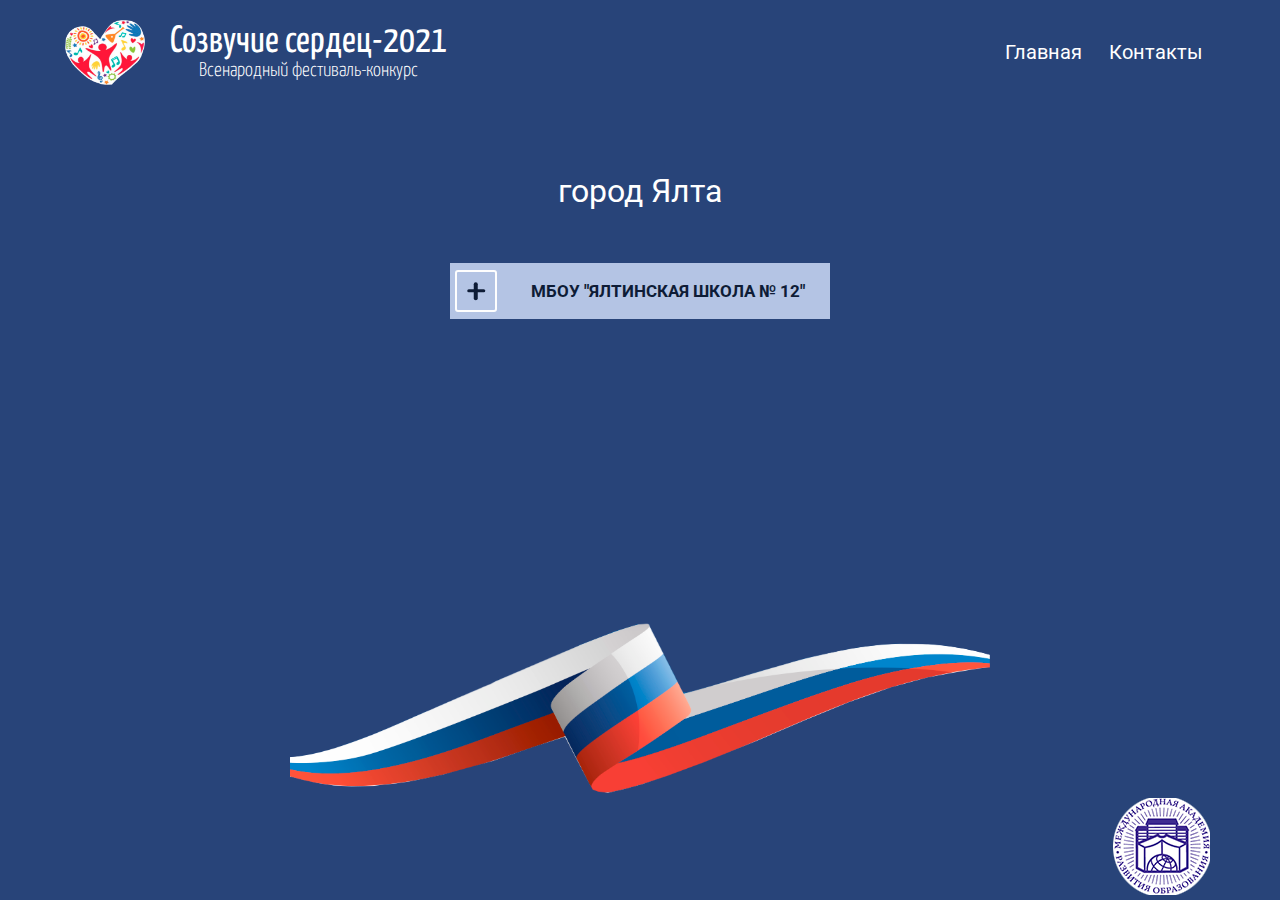
==== g-yalta.html @ 9bde896f "Add files via upload" ====
<!DOCTYPE html>
<html>
 <head>
  <meta charset="utf-8">
  <title>Созвучие сердец-2021</title>
  <meta name="viewport" content="width=device-width, initial-scale=1" />
  <link rel="preconnect" href="https://fonts.gstatic.com">
  <link href="https://fonts.googleapis.com/css2?family=Roboto:wght@100;300;400;500;700;900&display=swap" rel="stylesheet">
  <link rel="preconnect" href="https://fonts.gstatic.com">
<link href="https://fonts.googleapis.com/css2?family=Candal&family=Yanone+Kaffeesatz:wght@200;300;400;500;600;700&display=swap" rel="stylesheet">
  <link rel="stylesheet" href="https://stackpath.bootstrapcdn.com/font-awesome/4.7.0/css/font-awesome.min.css" integrity="sha384-wvfXpqpZZVQGK6TAh5PVlGOfQNHSoD2xbE+QkPxCAFlNEevoEH3Sl0sibVcOQVnN" crossorigin="anonymous">
  <link rel="stylesheet" type="text/css" href="css/style.css">
  <link rel="stylesheet" type="text/css" href="jquery.fancybox.min.css">
</head>
<body>
  <div class="wrapper">
 	<header class="header">
     <div class="container">
      <div class="header-wrap">
        <div class="logo-wrap">
         <img src="img/logo.png" alt="">
         <div class="logo-text">
           <h1 class="title">Созвучие сердец-2021</h1>
           <h2 class="subtitle">Всенародный фестиваль-конкурс</h2>
         </div>
       </div>
       <div class="menu">
         <a href="one-str.html" class="menu-link">Главная</a>
         <a href="" class="menu-link">Контакты</a>
       </div>
      </div>
     </div> 
    </header>
    <div class="content">
      <div class="container">
        <div class="content-wrap">
          <p class="name-str">город Ялта</p>
          <div class="name-list-row">
            
            <div class="accordion">
              <div class="accordion-item">
                  <a href="#" class="heading">
                    <div class="icon"></div>
                    <div class="title-acr">МБОУ "Ялтинская школа № 12"</div>
                  </a>
                  <div class="content-acr">
                    <li><a data-fancybox href="https://www.youtube.com/watch?v=21g_DPwdNWM">Владислава Иванова</a></li> 
                  </div>
              </div>
          </div>

          </div>
        </div>
      </div>
    </div>
    </div> 
    <footer class="footer">
      <div class="container">
        <div class="footer-wrap">
          <div class="footer-img">
            <img class="flag-footer" src="img/flag.png" alt="">
          </div>
        <div class="footer-comp">
          <img src="img/comp-1.png" alt="">
        </div>
        </div>
      </div>
    </footer>
     <script src='https://code.jquery.com/jquery-2.2.4.min.js'></script>
    <script src="https://code.jquery.com/jquery-3.4.1.min.js"></script>
  <script src="jquery.fancybox.min.js"></script>
   
    <script src="app.js"></script> 

   
</body>
</html>
---- css/style.css ----
/*Обнуление*/
*{padding: 0;margin: 0;border: 0;}
*,*:before,*:after{-moz-box-sizing: border-box;-webkit-box-sizing: border-box;box-sizing: border-box;}
:focus,:active{outline: none;}
a:focus,a:active{outline: none;}
nav,footer,header,aside{display: block;}
html,body{height:100%;width:100%;font-size:100%;line-height:1;font-size:14px;-ms-text-size-adjust:100%;-moz-text-size-adjust:100%;-webkit-text-size-adjust:100%;}
input,button,textarea{font-family:inherit;}
input::-ms-clear{display: none;}
button{cursor: pointer;}
button::-moz-focus-inner {padding:0;border:0;}
a,a:visited{text-decoration: none;}
a:hover{text-decoration: none;}
ul li{list-style: none;}
img{vertical-align: top;}
h1,h2,h3,h4,h5,h6{font-size:inherit;font-weight: inherit;}
/*--------------------*/

body{
	font-family: 'Roboto', sans-serif;
	background: #284479;
	display: flex;
	flex-direction: column; 
	height: 100%; 
	height: -webkit-fill-available;
}
.one-str, .wrapper{
	flex: 1 0 auto;
}
.footer-on-str, footer{
	flex: 0 0 auto;
}
.container{
	max-width: 1180px;
	padding: 0 15px;
	margin: 0 auto;
}
.one-str-wrap{
	padding: 0 0 40px 0;
}
.one-str{
	background: ;
	text-align: center;
}
.logo-one-str{
	margin-bottom: 50px;
	margin-top: 50px;
}
.logo-one-str img{
	width: 200px;
}
.one-str-text{
	color: #fff;
	font-weight: 500;
	font-family: 'Candal', sans-serif;
	font-family: 'Yanone Kaffeesatz', sans-serif;
	letter-spacing: 5px;
}
.title-one-str{
	font-size: 85px;
	margin-bottom: 15px;
}
.subtitle-one-str{
	font-size: 40px;
	margin-bottom: 50px;
}
.btn-one-str{
	font-size: 26px;
	background: #e60000;
	color: #fff;
	padding: 10px 20px;
	border-radius: 7px;
	box-shadow: 0.2em 0.2em 3px rgba(0,0,0,0.5);
	transition: 0.4s;
}
.btn-one-str:hover{
	background: #852c1e;
}
/*.footer-on-str{
	background: url(../img/flag-2.png) no-repeat;
	min-height: 150px;
	background-position: center;
	-moz-background-size: 100%; 
    -webkit-background-size: 100%; 
    -o-background-size: 100%
	background-size: 100%;
}*/
.sponsor-wrap{
	display: flex;
	justify-content: flex-end;
}
.sponsor{
	padding-bottom: 50px;
	padding-top: 25px;
}
.footer-on-str{
	text-align: center;
}
.flag-one-str{
	width: 1215px;
	height: 210px;
}
.footer-onestr-wrap{
	margin-top: 0px;
}


.header{
	background: #284479;
}
.header-wrap{
	display: flex;
	justify-content: space-between;
	align-items: center;
}
.logo-wrap{
	display: flex;
	align-items: center;
	padding: 20px 0;
	color: #fff;
}
.logo-wrap img{
	width: 80px;
	margin-right: 25px;
}
.logo-text{
	font-family: 'Candal', sans-serif;
	font-family: 'Yanone Kaffeesatz', sans-serif;
	text-align: center;
}
.title{
	font-size: 38px;
}
.subtitle{
	font-size: 20px;
	font-weight: 300;
}
.menu a{
	color: #fff;
	font-size: 20px;
	padding: 0 12px;
}
.footer{
	background: #284479;
}
.footer-wrap{
	text-align: center;
}
.flag-footer{
	width: 700px;
	height: 170px;
}
.content{
	background: #284479;
}
.content-wrap{
	text-align: center;
	padding: 70px 0;
}
.name-str{
	color: #fff;
	font-size: 32px;
	margin-bottom: 28px;
}
.name-list-row{
	display: flex;
	flex-direction: column;
	align-items: center;
	justify-content: center;
}
.name-list{
	text-align: left;
	color: #0e1c36;
	font-size: 28px;
	background: #b4c4e4; 
	margin-bottom: 10px;
	padding: 5px 10px;
	width: 380px;
	position: relative;
	transition: 0.3s;
}
.name-list:hover{
	background: #6989c7;
	color: #fff;
}
.name-list:before{
	content: '';
	width: 10px;
	height: 100%;
	background: #fff;
	position: absolute;
	left: -13px;
	top: 0;
	transition: 0.3s;
}
.name-list:hover:before{
	left: -19px;
}
.footer-comp{
	display: flex;
	justify-content: flex-end;
	margin: 5px;
}




.accordion {
  max-width: 75rem;
  margin: 0 auto;
  padding: 2rem;
}

.accordion-item {
  position: relative;
  width: 380px;
  background: #b4c4e4;
  margin-bottom: 10px;
}
.title-acr{
	color: #0e1c36;
}
.content-acr{
	background: #fff;
	padding: 10px 0;
	text-align: left;
}
.content-acr li{
	padding-left: 70px;
}
.content-acr a{
	color: #0e1c36;
	margin-bottom: 5px;
	font-size: 18px;
}
.accordion-item.active .heading {
  color: #8bc2ba;
}
.accordion-item.active .icon {
  background: #fefefe;
}
.accordion-item.active .icon:before {
  background: #8bc2ba;
}
.accordion-item.active .icon:after {
  width: 0;
}
.accordion-item .heading {
  display: block;
  text-transform: uppercase;
  text-decoration: none;
  color: #4b827a;
  font-weight: 700;
  font-size: 1rem;
  position: relative;
  padding: 1.4rem 0 1.4rem 4rem;
  -webkit-transition: 0.3s ease-in-out;
  transition: 0.3s ease-in-out;
}
.owl-theme .owl-nav.disabled+.owl-dots {
    margin-top: -27px;
    position: absolute;
    left: 45%;
}
.owl-theme .owl-dots .owl-dot span{
	width: 13px;
	height: 13px;
}
@media (min-width: 40rem) {
  .accordion-item .heading {
    font-size: 1.2rem;
  }
}
.accordion-item .heading:hover {
  color: #8bc2ba;
}
.accordion-item .heading:hover .icon:before, .accordion-item .heading:hover .icon:after {
  background: #0e1c36;
}
.accordion-item .icon {
  display: block;
  position: absolute;
  top: 50%;
  left: 5px;
  width: 3rem;
  height: 3rem;
  border: 2px solid #fefefe;
  border-radius: 3px;
  -webkit-transform: translateY(-50%);
          transform: translateY(-50%);
}
.accordion-item .icon:before, .accordion-item .icon:after {
  content: '';
  width: 1.25rem;
  height: 0.25rem;
  background: #0e1c36;
  position: absolute;
  border-radius: 3px;
  left: 50%;
  top: 50%;
  -webkit-transition: 0.3s ease-in-out;
  transition: 0.3s ease-in-out;
  -webkit-transform: translate(-50%, -50%);
          transform: translate(-50%, -50%);
}
.accordion-item .icon:after {
  -webkit-transform: translate(-50%, -50%) rotate(90deg);
          transform: translate(-50%, -50%) rotate(90deg);
  z-index: -1;
}
.accordion-item .content-acr {
  display: none;
}
.accordion-item .content-acr p {
  margin-top: 0;
}
@media (min-width: 40rem) {
  .accordion-item .content-acr {
    line-height: 1.75;
  }
}


/**
 * Simple fade transition,
 */
.mfp-fade.mfp-bg {
	opacity: 0;
	-webkit-transition: all 0.15s ease-out; 
	-moz-transition: all 0.15s ease-out; 
	transition: all 0.15s ease-out;
}
.mfp-fade.mfp-bg.mfp-ready {
	opacity: 0.8;
}
.mfp-fade.mfp-bg.mfp-removing {
	opacity: 0;
}

.mfp-fade.mfp-wrap .mfp-content {
	opacity: 0;
	-webkit-transition: all 0.15s ease-out; 
	-moz-transition: all 0.15s ease-out; 
	transition: all 0.15s ease-out;
}
.mfp-fade.mfp-wrap.mfp-ready .mfp-content {
	opacity: 1;
}
.mfp-fade.mfp-wrap.mfp-removing .mfp-content {
	opacity: 0;
}



@media screen and (max-width: 1400px) {
	.flag-one-str{
		width: 900px;
		height: 185px;
	}
	.logo-one-str {
	    margin-bottom: 25px;
	    margin-top: 25px;
	}
	.subtitle-one-str {
	    font-size: 32px;
	    margin-bottom: 40px;
	}
	.title-one-str {
	    font-size: 73px;
	    margin-bottom: 14px;
	}
	.one-str-wrap {
	    padding: 1px 0 50px 0;
	}
}
@media screen and (max-width: 1200px) {
	.flag-one-str{
		width: 900px;
		height: 185px;
	}
	.logo-one-str {
	    margin-bottom: 25px;
	    margin-top: 25px;
	}
	.subtitle-one-str {
	    font-size: 32px;
	    margin-bottom: 40px;
	}
	.title-one-str {
	    font-size: 73px;
	    margin-bottom: 14px;
	}
	.title-one-str {
	    font-size: 55px;
	    margin-bottom: 11px;
	}
	.subtitle-one-str {
	    font-size: 25px;
	    margin-bottom: 38px;
	}
}
@media screen and (max-width: 992px){
	.flag-one-str{
		width: 700px;
		height: 170px;
	}
	.logo-one-str img{
		width: 185px;
	}
	.title-one-str{
		font-size: 68px;
	}
	.subtitle-one-str{
		font-size: 28px;
	}
}
@media screen and (max-width: 768px){
	.flag-one-str {
   		width: 500px;
   	 	height: 125px;
	}
}
@media screen and (max-width: 551px){
	.flag-one-str {
	    width: 300px;
	    height: 80px;
	}
	.title-one-str {
	    font-size: 35px;
	}
	.subtitle-one-str {
	    font-size: 14px;
	}
	.logo-one-str img {
	    width: 115px;
	}
	.one-str-wrap {
	    padding: 35px 0 32px 0;
	}
	.sponsor-wrap img{
		width: 50px;
	}
	.btn-one-str{
		font-size: 17px;
	}
	.sponsor {
	    padding-bottom: 6px;
	    padding-top: 6px;
	}
}
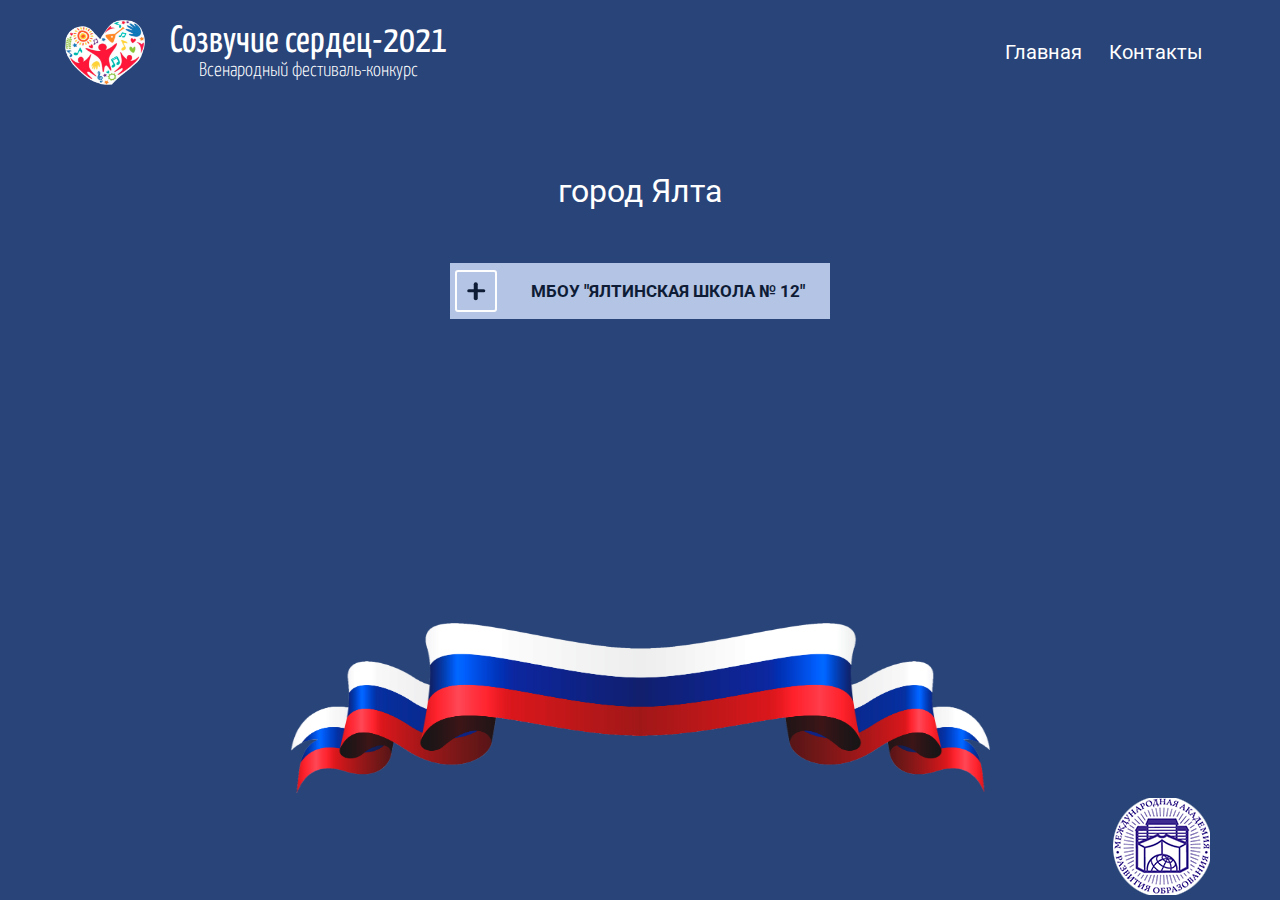
==== commit 2619f526: "Update g-yalta.html" ====
--- a/g-yalta.html
+++ b/g-yalta.html
@@ -25,7 +25,7 @@
          </div>
        </div>
        <div class="menu">
-         <a href="one-str.html" class="menu-link">Главная</a>
+         <a href="index.html" class="menu-link">Главная</a>
          <a href="" class="menu-link">Контакты</a>
        </div>
       </div>
@@ -58,7 +58,7 @@
       <div class="container">
         <div class="footer-wrap">
           <div class="footer-img">
-            <img class="flag-footer" src="img/flag.png" alt="">
+            <img class="flag-footer" src="img/флаг-матовый.png" alt="">
           </div>
         <div class="footer-comp">
           <img src="img/comp-1.png" alt="">
@@ -74,4 +74,4 @@
 
    
 </body>
-</html>+</html>
